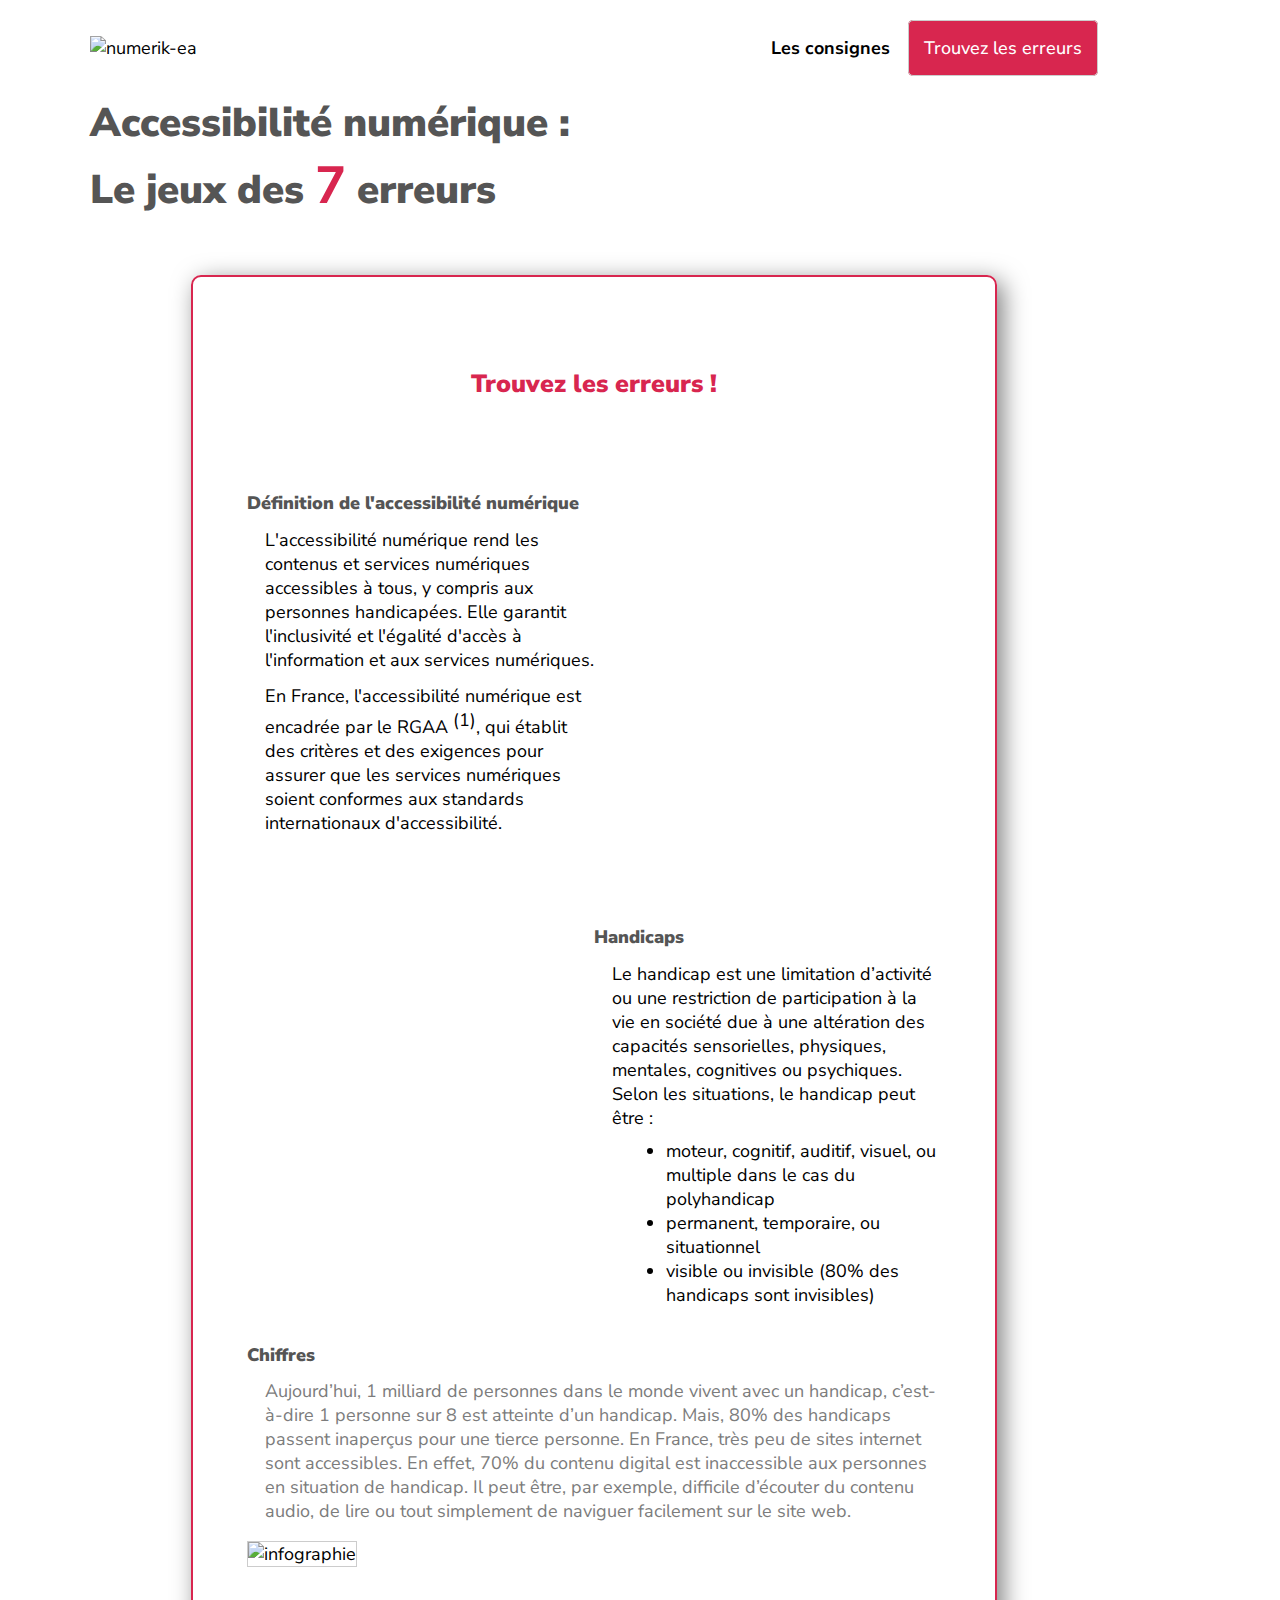
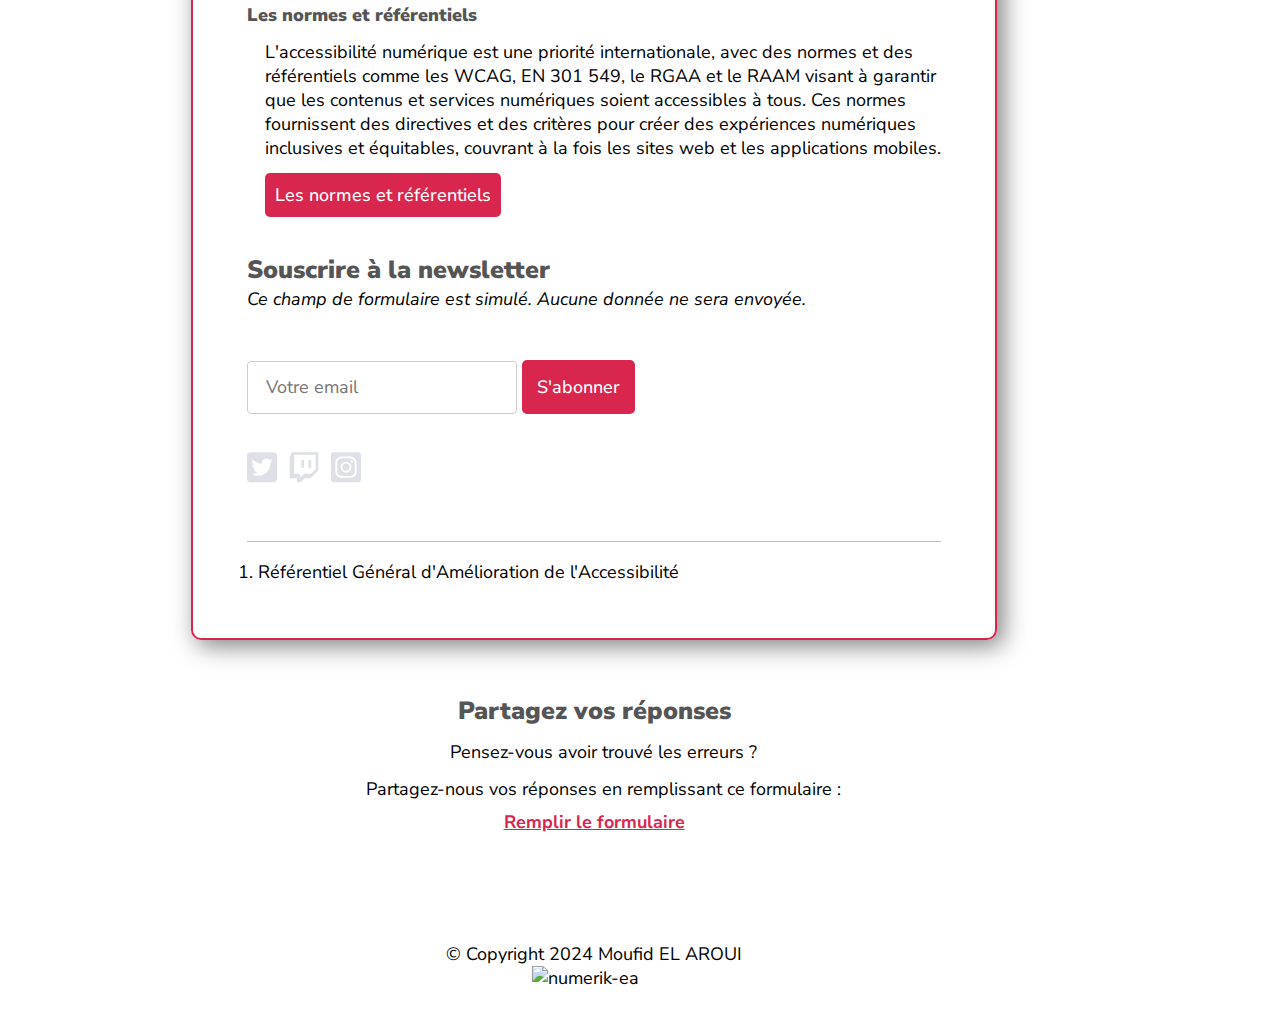
==== 7erreurs.html @ 87d87c97 "on recommence" ====
<!DOCTYPE html>
<html lang="fr">

<head>
    <meta charset="UTF-8">
    <meta http-equiv="X-UA-Compatible" content="IE=edge">
    <meta name="viewport" content="width=device-width, initial-scale=1.0">

    <!-- **********CSS*********** -->
    <link rel="stylesheet" href="./assets/style.css">

    <title>Accessibilité numérique : Trouvez les erreurs</title>
</head>


<!-- ***********BODY*********** -->

<body>

    <!-- ***********HEADER********** -->
    <header class="header" role="banner">

        <div class="header-logo">
            <img class="icon" src="./assets/img/numerik-ea-thumb.jpg" alt="numerik-ea">
        </div>
        <nav class="nav" role="navigation">
            <ul class="ul">
                <li><a href="./index.html">Les consignes</a></li>
                <li><a href="./7erreurs.html">Trouvez les erreurs</a></li>
                

            </ul>
        </nav>
        <button type="button" id="mobile-nav-btn" class="mobile-nav-btn" aria-expanded="false">
            <img src="https://upload.wikimedia.org/wikipedia/commons/b/b2/Hamburger_icon.svg" alt="Menu">
        </button>
    </header>

    <div id="mobile-nav">
        <nav class="nav" role="navigation">
            <ul class="ul Cul">
                <li><a href="./index.html">Les consignes</a></li>
                <li><a href="./7erreurs.html">Trouvez les erreurs</a></li>
                
            </ul>
        </nav>
    </div>

    <main class="main" role="main" id="main">
        <div class="home">
            <h1 class="h1">Accessibilité numérique : <br> Le jeux des <span class="seven">7</span> erreurs</h1>
            
            <div class="errors">
                <h2 class="h2" id="les_erreurs">Trouvez les erreurs !</h2>
                <section class="section">

                    <div class="content">
                        <h3 class="h3">Définition de l'accessibilité numérique</h3>
                        <p class="bullet Cbullet">
                            L'accessibilité numérique rend les contenus et services numériques accessibles à tous, y
                            compris aux personnes handicapées. Elle garantit l'inclusivité et l'égalité d'accès à
                            l'information et aux services numériques.</p>
                        <p class="bullet Cbullet">En France, l'accessibilité numérique est encadrée par le RGAA<a
                                id="note1a"> <sup>(1)</sup></a>,
                            qui établit des critères et des exigences pour assurer que les services numériques soient
                            conformes aux standards internationaux d'accessibilité.</p>
                    </div>
                    <div class="img__container"><img src="/assets/img/ay11-700x510.png" alt="">
                    </div>
                </section>
                <section class="section">
                    <div  class="img__container"><img  src="/assets/img/handicap.jpg" alt="">
                    </div>
                    <div class="content">
                        <h3 class="h3">Handicaps</h3>
                        <p class="bullet Cbullet">Le handicap est une limitation d’activité ou une restriction de
                            participation
                            à la vie
                            en société due à une altération des capacités sensorielles, physiques, mentales, cognitives
                            ou
                            psychiques. Selon les situations, le handicap peut être :</p>

                        <ul class="ul2 Cul2">
                            <li>moteur, cognitif, auditif, visuel, ou multiple dans le cas du polyhandicap</li>
                            <li>permanent, temporaire, ou situationnel</li>
                            <li>visible ou invisible (80% des handicaps sont invisibles)</li>
                        </ul>
                    </div>

                </section>
                <section class="section3">

                    <div class="content">
                        <h3 class="h3">Chiffres</h3>
                        <p class="bullet">Aujourd’hui, 1 milliard de personnes dans le monde vivent avec un
                            handicap,
                            c’est-à-dire 1 personne sur 8 est atteinte d’un handicap. Mais, 80% des handicaps passent
                            inaperçus
                            pour une tierce personne.
                            En France, très peu de sites internet sont accessibles. En effet, 70% du contenu digital est
                            inaccessible aux personnes en situation de handicap. Il peut être, par exemple, difficile
                            d’écouter
                            du contenu audio, de lire ou tout simplement de naviguer facilement sur le site web. </p>

                    </div>
                    <div class="stats">
                        <img id="infography" src="./assets/img/1637050311523_NC.jpg" alt="infographie">
                    </div>
                </section>
                <section class="section3">

                    <div class="content">
                        <h3 class="h3" id="normeref">Les normes et référentiels</h3>
                        <p class="bullet Cbullet">L'accessibilité numérique est une priorité internationale, avec des
                            normes
                            et des référentiels comme les WCAG, EN 301 549, le RGAA et le RAAM visant à garantir que les
                            contenus et services numériques soient accessibles à tous. Ces normes fournissent des
                            directives
                            et des critères pour créer des expériences numériques inclusives et équitables, couvrant à
                            la
                            fois les sites web et les applications mobiles.</p>

                    </div>
                    <div class="x">
                        <button class="modal-toggle">Les normes et référentiels</button>
                        <div class="modal" role="dialog" aria-labelledby="modal__label" aria-modal="true">
                            <div class="modal__body">
                                <div class="modal__close">Fermer</div>

                                <h1 id="modal__label" tabindex="-1">Les normes et référentiels</h1>
                                <p>
                                <ul class="ul2 Cul2">
                                    <li>
                                        <h3 class="h3">WCAG (Web Content Accessibility Guidelines)</h3>
                                        <p class="bullet Cbullet">Les <a
                                                href="https://www.w3.org/WAI/standards-guidelines/wcag/fr">WCAG</a> sont
                                            des
                                            lignes directrices internationales pour l'accessibilité du contenu web,
                                            développées par le W3C (World Wide Web Consortium) à travers l'Initiative
                                            pour
                                            l'accessibilité du web (WAI). </p>
                                    </li>
                                    <li>
                                        <h3 class="h3">EN 301 549</h3>
                                        <p class="bullet Cbullet"><a
                                                href="https://www.google.com/url?sa=t&rct=j&q=&esrc=s&source=web&cd=&ved=2ahUKEwjItPX-kceGAxWGUaQEHS28MygQFnoECBIQAQ&url=https%3A%2F%2Faccessibilite.numerique.gouv.fr%2Fdoc%2Ffr_301549v020102p.pdf&usg=AOvVaw0vow2rZ2_fEWPfgcjVpPuM&opi=89978449">EN
                                                301 549</a> est la norme européenne spécifiant les exigences
                                            fonctionnelles
                                            pour l'accessibilité des produits et services TIC (technologies de
                                            l'information
                                            et de la communication). Cette norme a été élaborée par le CEN, le CENELEC
                                            et
                                            l'ETSI en réponse à une demande de la Commission européenne. Elle est basée
                                            sur
                                            les WCAG et d'autres standards internationaux, et elle couvre un large
                                            éventail
                                            de technologies, y compris les sites web, les applications, les logiciels et
                                            le
                                            matériel.</p>
                                    </li>
                                    <li>
                                        <h3 class="h3">RGAA (Référentiel Général d'Amélioration de l'Accessibilité)</h3>
                                        <p class="bullet Cbullet">Le <a
                                                href="https://accessibilite.numerique.gouv.fr/">RGAA</a> est le
                                            référentiel
                                            français pour l'accessibilité des services numériques. Il vise à rendre les
                                            services de l'État accessibles à tous. Les exigences du RGAA sont alignées
                                            sur
                                            les WCAG 2.1 niveau AA. Il fournit un cadre détaillé pour l'évaluation et
                                            l'amélioration de l'accessibilité des sites web et des applications,
                                            incluant
                                            des critères spécifiques et des tests pour vérifier la conformité.</p>
                                    </li>
                                    <li>
                                        <h3 class="h3">RAAM (Référentiel d'Accessibilité pour les Applications Mobiles)
                                        </h3>
                                        <p class="bullet Cbullet">Le <a
                                                href="https://accessibilite.public.lu/fr/raam1/index.html">RAAM</a> est
                                            un
                                            référentiel spécifiquement conçu pour l'accessibilité des applications
                                            mobiles.
                                            Il s'inspire des WCAG et des meilleures pratiques en matière d'accessibilité
                                            numérique, tout en s'adaptant aux particularités des interfaces mobiles. Le
                                            RAAM
                                            fournit des lignes directrices pour garantir que les applications mobiles
                                            soient
                                            accessibles aux utilisateurs ayant divers handicaps, en tenant compte des
                                            interactions tactiles, de la navigation sur petit écran et des technologies
                                            d'assistance mobiles.</p>
                                    </li>
                                </ul>
                                </p>

                            </div>
                            <div class="modal__overlay"></div>
                        </div>
                    </div>

                </section>

                <section class="section3">


                    <h3 class="h2" id="newsletter">Souscrire à la newsletter</h3>
                    <p><i>Ce champ de formulaire est simulé. Aucune donnée ne sera envoyée.</i></p>
                    <form>
                        <div class="form-group Cform-group">

                            <!-- <label class="label" for="xxx">Votre adresse email (exemple : nom@mail.fr): </label> -->
                            <input type="email" id="xxx" placeholder="Votre email" autocomplete="email">
                            <button type="submit">S'abonner</button>
                        </div>
                    </form>

                    <div class="social Csocial">
                        <ul class="ul">
                            <li><a href="#" title="Visitez notre page Twitter"><svg role="img" aria-label="Visitez notre page Twitter"
                                        xmlns="http://www.w3.org/2000/svg" viewBox="0 0 448 512">
                                        <path
                                            d="M400 32H48C21.5 32 0 53.5 0 80v352c0 26.5 21.5 48 48 48h352c26.5 0 48-21.5 48-48V80c0-26.5-21.5-48-48-48zm-48.9 158.8c.2 2.8.2 5.7.2 8.5 0 86.7-66 186.6-186.6 186.6-37.2 0-71.7-10.8-100.7-29.4 5.3.6 10.4.8 15.8.8 30.7 0 58.9-10.4 81.4-28-28.8-.6-53-19.5-61.3-45.5 10.1 1.5 19.2 1.5 29.6-1.2-30-6.1-52.5-32.5-52.5-64.4v-.8c8.7 4.9 18.9 7.9 29.6 8.3a65.447 65.447 0 0 1-29.2-54.6c0-12.2 3.2-23.4 8.9-33.1 32.3 39.8 80.8 65.8 135.2 68.6-9.3-44.5 24-80.6 64-80.6 18.9 0 35.9 7.9 47.9 20.7 14.8-2.8 29-8.3 41.6-15.8-4.9 15.2-15.2 28-28.8 36.1 13.2-1.4 26-5.1 37.8-10.2-8.9 13.1-20.1 24.7-32.9 34z" />
                                    </svg></a></li>

                            <li><a href="#" title="Visitez notre page Discord"><svg role="img" aria-label="Visitez notre page Discord"
                                        xmlns="http://www.w3.org/2000/svg" viewBox="0 0 448 512">
                                        <path
                                            d="M40.1 32L10 108.9v314.3h107V480h60.2l56.8-56.8h87l117-117V32H40.1zm357.8 254.1L331 353H224l-56.8 56.8V353H76.9V72.1h321v214zM331 149v116.9h-40.1V149H331zm-107 0v116.9h-40.1V149H224z" />
                                    </svg>
                                </a></li>
                            <li><a href="#" title="Visitez notre page Instagram"><svg role="img" aria-label="Visitez notre page Instagram"
                                        xmlns="http://www.w3.org/2000/svg" data-prefix="fab"
                                        data-icon="instagram-square" class="svg-inline--fa fa-instagram-square fa-w-14"
                                        viewBox="0 0 448 512">
                                        <path
                                            d="M224,202.66A53.34,53.34,0,1,0,277.36,256,53.38,53.38,0,0,0,224,202.66Zm124.71-41a54,54,0,0,0-30.41-30.41c-21-8.29-71-6.43-94.3-6.43s-73.25-1.93-94.31,6.43a54,54,0,0,0-30.41,30.41c-8.28,21-6.43,71.05-6.43,94.33S91,329.26,99.32,350.33a54,54,0,0,0,30.41,30.41c21,8.29,71,6.43,94.31,6.43s73.24,1.93,94.3-6.43a54,54,0,0,0,30.41-30.41c8.35-21,6.43-71.05,6.43-94.33S357.1,182.74,348.75,161.67ZM224,338a82,82,0,1,1,82-82A81.9,81.9,0,0,1,224,338Zm85.38-148.3a19.14,19.14,0,1,1,19.13-19.14A19.1,19.1,0,0,1,309.42,189.74ZM400,32H48A48,48,0,0,0,0,80V432a48,48,0,0,0,48,48H400a48,48,0,0,0,48-48V80A48,48,0,0,0,400,32ZM382.88,322c-1.29,25.63-7.14,48.34-25.85,67s-41.4,24.63-67,25.85c-26.41,1.49-105.59,1.49-132,0-25.63-1.29-48.26-7.15-67-25.85s-24.63-41.42-25.85-67c-1.49-26.42-1.49-105.61,0-132,1.29-25.63,7.07-48.34,25.85-67s41.47-24.56,67-25.78c26.41-1.49,105.59-1.49,132,0,25.63,1.29,48.33,7.15,67,25.85s24.63,41.42,25.85,67.05C384.37,216.44,384.37,295.56,382.88,322Z" />
                                    </svg></a></li>
                        </ul>
                    </div>
                </section>
                <div class="notebdp">
                    <h2 class="visually-hidden" id="footnote-label">Notes de bas de page</h2>
                    <ol>
                        <li id="note1">Référentiel Général d'Amélioration de l'Accessibilité </li>
                    </ol>
                </div>
            </div>
            <div class="form-link">
                <h2 id="partage" class="h2">Partagez vos réponses</h2>
                <p class="bullet Cbullet">Pensez-vous avoir trouvé les erreurs ?</p>
                    <p class="bullet Cbullet">Partagez-nous vos réponses en
                        remplissant ce formulaire :</p>
                <a href="https://forms.office.com/e/sPe1nmPniE" target="_blank">Remplir le formulaire</a>
            </div>
        </div>
    </main>
    <footer class="footer" role="contentinfo">

        <div class="iconcopy">
            <p class="copyright Ccopyright">© Copyright 2024 Moufid EL AROUI</p>
            <img class="icon" src="./assets/img/numerik-ea-thumb.jpg" alt="numerik-ea">

            <!-- <a href="https://www.numerik-ea.fr/" class="numerikea" aria-label="Visiter le site numerikea"><img
                        src="./assets/img/téléchargement.png" alt="numerikea"></a> -->
        </div>
    </footer>

    <!-- **********JAVASCRIPT*********** -->
    <script src="./assets/main.js"></script>
</body>

</html>
---- assets/style.css ----
@import url("https://fonts.googleapis.com/css2?family=Nunito+Sans:wght@200;300;400;600;700;800&display=swap");
* {
  margin: 0;
  padding: 0;
  font-family: "Nunito Sans", sans-serif;
  box-sizing: border-box;
  font-size: 18px;
}

body {
  background-color: #ffffff;
  color: black;
  width: 90%;
  margin: 1rem 2rem 2rem 1rem;
  /* counter-reset: footnotes; */
}
body .sr-only {
  border: 0 !important;
  clip: rect(1px, 1px, 1px, 1px) !important;
  -webkit-clip-path: inset(50%) !important;
  clip-path: inset(50%) !important;
  height: 1px !important;
  overflow: hidden !important;
  padding: 0 !important;
  position: absolute !important;
  width: 1px !important;
  white-space: nowrap !important;
}

body .header {
  display: flex;
  justify-content: space-between;
  align-items: center;
  margin-top: 2rem;
  margin-bottom: 2rem;
}
body .header .nav {
  display: none;
}
.icon {
  max-width: 10rem;
  max-height: 10rem;
  margin-right: 1rem;
}

body #mobile-nav-btn {
  background: none;
  border: none;
}

body #mobile-nav {
  background-color: #d8264f;
  color: white;
  margin: Opx auto;
  display: none;
  margin-bottom: 1rem;
}
body #mobile-nav .nav {
  width: 100%;
  padding: 20px 0px;
}
body #mobile-nav .nav .ul {
  list-style-type: none;
  display: flex;
  flex-direction: column;
  align-items: flex-start;
  justify-content: center;
  row-gap: 5px;
}
body #mobile-nav .nav .ul li {
  width: 100%;
  padding: 10px;
}
body #mobile-nav .nav .ul li a {
  display: block;
  text-decoration: none;
  color: #fff;
  font-weight: 700;
  text-align: center;
}
body #mobile-nav .nav .ul li a:hover {
  color: black;
}
body #mobile-nav.active {
  display: block;
}
body .mobile-nav-btn {
  cursor: pointer;
  margin-left: 2rem;
}
body .home .section {
  margin-top: 3rem;
}

.seven {
  font-weight: bold;
  font-size: 130%;
  color: #d8264f;
}
.motivation {
  margin-top: 20px;
  font-size: 1.1em;
  font-weight: bold;
  color: #333;
}

p a[title^="Aller à la note de bas de page"] {
  /* counter-increment: footnotes;  */
  text-decoration: none;
  color: inherit;
  cursor: pointer;
  /* outline: none; 2 */
}

li a[title^="Aller à la note de bas de page"] {
  /* counter-increment: footnotes;  */
  text-decoration: none;
  color: inherit;
  cursor: pointer;
  /* outline: none;*/
}

p a[title^="Aller à la note de bas de page"] sup {
  vertical-align: super;
  font-size: 0.6em;
  font-weight: bold;
  margin-left: 2px;
  color: inherit;
}

li a[title^="Aller à la note de bas de page"] sup {
  vertical-align: super;
  font-size: 0.6em;
  font-weight: bold;
  margin-left: 2px;
  color: inherit;
}

.errors {
  max-width: 80%;
  border: #d8264f solid 2px;
  padding : 1rem;
  margin-right: auto;
  margin-left: auto;
  margin-top: 3rem;
  margin-bottom: 3rem;
  border-radius: 10px;
  box-shadow: 6px 6px 25px rgba(0, 0, 0, 0.5);
}

#les_erreurs{
  color: #d8264f;
}


.notebdp {
  margin-top: 50px;
  border-top: 1px solid silver;
  font-size: 0.8em;
}

.notebdp ol {
  margin-top: 1rem;
  margin-left: 0.6rem;
}

.visually-hidden {
  position: absolute;
  clip: rect(0 0 0 0);
  visibility: hidden;
  opacity: 0;
}

.kbd {
  background-color: #eee;
  border: 1px solid #b4b4b4;
  border-radius: 3px;
  box-shadow: 0 1px 0 #fff, 0 0 0 2px #ddd inset;
  color: #333;
  display: inline-block;
  font-size: 0.85em;
  font-weight: 700;
  line-height: 1;
  padding: 2px 4px;
  white-space: nowrap;
}
.button-container {
  margin-top: 0.7rem;
  margin-left: 1rem;
}
.button-container button {
  background-color: #d8264f;
  color: white;
  border: none;
  border-radius: 5px;
  padding: 0.5rem 1.2rem;
  margin: 0.2rem;
  font-size: 1em;
  font-weight: bold;
  cursor: pointer;
  transition: background-color 0.3s, transform 0.3s;
  box-shadow: 0 4px 6px rgba(0, 0, 0, 0.1);
}

.section .img__container img {
  width: 40%;
  max-width: 100%;
  height: auto;
}

.section .img__container {
  display: none;
}

p.bullet {
  margin-top: 0.7rem;
  margin-left: 1rem;
  color: #7c7c7c;
  /* text-align: justify; */
  /* font-size: 0.9rem; */
}



p.Cbullet {
  color: black;
}


.ul2 {
  margin-top: 0.5rem;
  margin-left: 4rem;
  /* font-size: 0.9rem; */
  color: #7c7c7c;
}

.Cul2 {
  color: black;
}

body .home .h1 {
  font-size: 40px;
  color: #555555;
  font-weight: 900;
  margin-bottom: 0.7rem;
}

body .home .h2 {
  font-size: 25px;
  color: #555555;
  font-weight: 900;
  margin-top: 2rem;
}

body .home .h3 {
  margin-top: 2rem;
  font-weight: 900;
  color: #555555;
}

body .home .stats img {
  width: 100%;
  margin-top: 1rem;
  border: 1px solid #cccccc;
}



body .home form .form-group {
  margin-top: 2rem;
}

body .home form .form-group .label {
  color: black;
}

body .home form .form-group input {
  background: #ffffff;
  padding: 0.75rem 1rem; /* Ajout de padding pour une meilleure ergonomie */
  width: 100%; /* Assure que l'input prend toute la largeur disponible */
  max-width: 15rem; /* Empêche l'input de dépasser la largeur de son conteneur */
  border: 1px solid #ccc; /* Utilisation d'une couleur de bordure plus douce */
  border-radius: 4px;
  box-sizing: border-box; /* Assure que padding et border sont inclus dans la largeur totale */
  margin-top: 0.75rem; /* Espace entre les éléments */
  transition: border-color 0.3s;
}

body .home form .form-group button {
  background: #d8264f;
  color: #ffffff;
  padding: 15px;
  border: 0;
  border-radius: 5px;
  font-weight: 500;
  font-size: 1rem;
  outline: none;
  cursor: pointer;
  /* margin-top: 0.75rem; */
}

body .home form .Cform-group button {
  background: #d8264f;
  margin-top: 0.6rem;
}

body .home .social {
  margin-top: 2rem;
  display: flex;
  flex-direction: column;
  row-gap: 15px;
}
body .home .social .ul {
  list-style-type: none;
  display: flex;
  -moz-column-gap: 12px;
  column-gap: 12px;
  justify-content: left;
}
body .home .social .ul li a svg {
  width: 30px;
  fill: #dedfe7;
}
/* body .home .Csocial .ul li a svg {
  fill: black; */
/* } */

body .footer {
  /* text-align: center; */
  margin-top: 2rem;
  padding-top: 2rem;
  /* border-top: 1px solid silver; */
  font-size: 0.8em;
}

.footer p {
  text-align: center;
}

body .footer ol {
  padding-left: 20px;
}

.iconcopy {
  text-align: center;
}

body .footer .copyright {
  margin-top: 2rem;
  color: #7c7c7c;
}

.footer .icon {
  max-width: 8rem;
}

body .footer .Ccopyright {
  color: black;
}

@media only screen and (min-width: 959px) {
  body {
    padding-left: 2rem;
    padding-right: 2rem;
  }

  body .header .nav {
    display: block;
  }
  body .header .nav .ul {
    list-style-type: none;
    display: flex;
    align-items: center;
    -moz-column-gap: 18px;
    column-gap: 18px;
  }

  body .header .nav .ul li a {
    text-decoration: none;
    color: black;
    font-weight: 700;
  }

  body .header .nav .ul li:last-of-type a {
    background: #d8264f;
    color: #ffffff;
    padding: 15px;
    border: 1px solid #cccccc;
    border-radius: 5px;
    font-weight: 500;
    font-size: 1rem;
  }

  body .header .header-logo .icon {
    max-width: 9rem;
    max-height: 9rem;
  }

  body .home .section .stats img {
    max-width: 30rem;
  }

  body .mobile-nav-btn {
    display: none;
  }

  .section {
    display: grid;
    grid-template-columns: repeat(2, 1fr);
  }

  .section .img__container {
    display: flex;
    justify-content: center;
    /* align-items: center; */
    margin-top: auto;
    margin-bottom: auto;
  }

  .section .img__container img {
    max-width: 15rem;
    max-height: 15rem;
  }

  .errors {
    padding: 3rem;
  }

  
}
@media only screen and (min-width: 1024px) {
  body {
    padding-left: 4rem;
    padding-right: 4rem;
  }
}

.section2 {
  padding-top: 2rem;
  display: flex;
  justify-content: center;
  align-items: center;
}



.capture {
  margin-top: 1rem;
  margin-left: 1rem;
  margin-right: 1rem;
}
.capture img {
  width: 100%;
  max-width: -moz-max-content;
  max-width: max-content;
  border: 1px solid black;
}

/* Style pour les balises <code> */
code {
  font-family: "Courier New", monospace;
  /* font-size: 14px; */
  background-color: #f4f4f4;
  padding: 2px 4px;
  border: 1px solid #ccc;
  border-radius: 4px;
  color: #333;
  display: inline-block;
}

.modal {
  position: relative;
 }

.modal__body {
  background-color: #fff;
  max-width: 60%;
  border-radius: 4px;
  display: none;
  left: 50%;
  margin-left: auto;
  margin-right: auto;
  padding: 20px;
  position: fixed;
  top: 50%;
  transform: translate(-50%, -50%);
  width: 90%; /* Ajustez la largeur pour les petits écrans */
  z-index: 10;
  max-height: 80%; /* Limitez la hauteur pour éviter les dépassements */
  overflow-y: auto; /* Ajoutez un défilement si le contenu dépasse la hauteur maximale */
}

/* .modal__body .ul2{
  margin-left: 1rem;
} */

.modal__overlay {
  background-color: rgba(0, 0, 0, 0.5);
  display: none;
  left: 0;
  position: fixed;
  height: 100%;
  margin: 0;
  padding: 0;
  top: 0;
  width: 100%;
  z-index: 5;
  overflow: hidden;
}

.modal h1 {
  margin-top: 0;
}

.modal__close {
  float: right;
  background: #d8264f;
  color: #ffffff;
  padding: 10px;
  border: 0;
  border-radius: 5px;
  font-weight: 500;
  font-size: 1rem;
  margin-top: 0.75rem;
}

.modal-toggle {
  background: #d8264f;
  color: #ffffff;
  padding: 10px;
  border: 0;
  border-radius: 5px;
  font-weight: 500;
  font-size: 1rem;
  margin-top: 0.75rem;
  margin-left: 1rem;
}

@media (max-width: 768px) {
  .modal__body {
    width: 90%; /* Ajustez la largeur pour les petits écrans */
    padding: 10px; /* Réduisez le padding pour plus de place */
  }

  .modal__close {
    font-size: 0.875rem; /* Ajustez la taille du texte */
    padding: 8px; /* Réduisez le padding du bouton */
  }

  .modal-toggle {
    font-size: 0.875rem; /* Ajustez la taille du texte */
    padding: 8px; /* Réduisez le padding du bouton */
  }
}

#les_erreurs {
  text-align: center;
}

.form-link {
  margin-top: 1rem;
  text-align: center;
}

.form-link p {
  margin-bottom: 0.5rem;
}

.form-link a {
  color: #d8264f;
  text-decoration: underline;
  font-weight: bold;
}

.form-link a:hover {
  color: #a81a3f;
}

.img__info {
  max-width: 100%;
 
  margin-top: 1rem;
  
  height: auto;
  margin-left: 1rem;
  border: 1px solid #cccccc;
}

#infography {
  max-width: 40rem;
  max-height: 40rem;
}

figure{
  margin-bottom: 2rem;
}

figcaption {
  margin-left: 1rem;
  font-size: 0.7rem;
  font-style: italic;
}
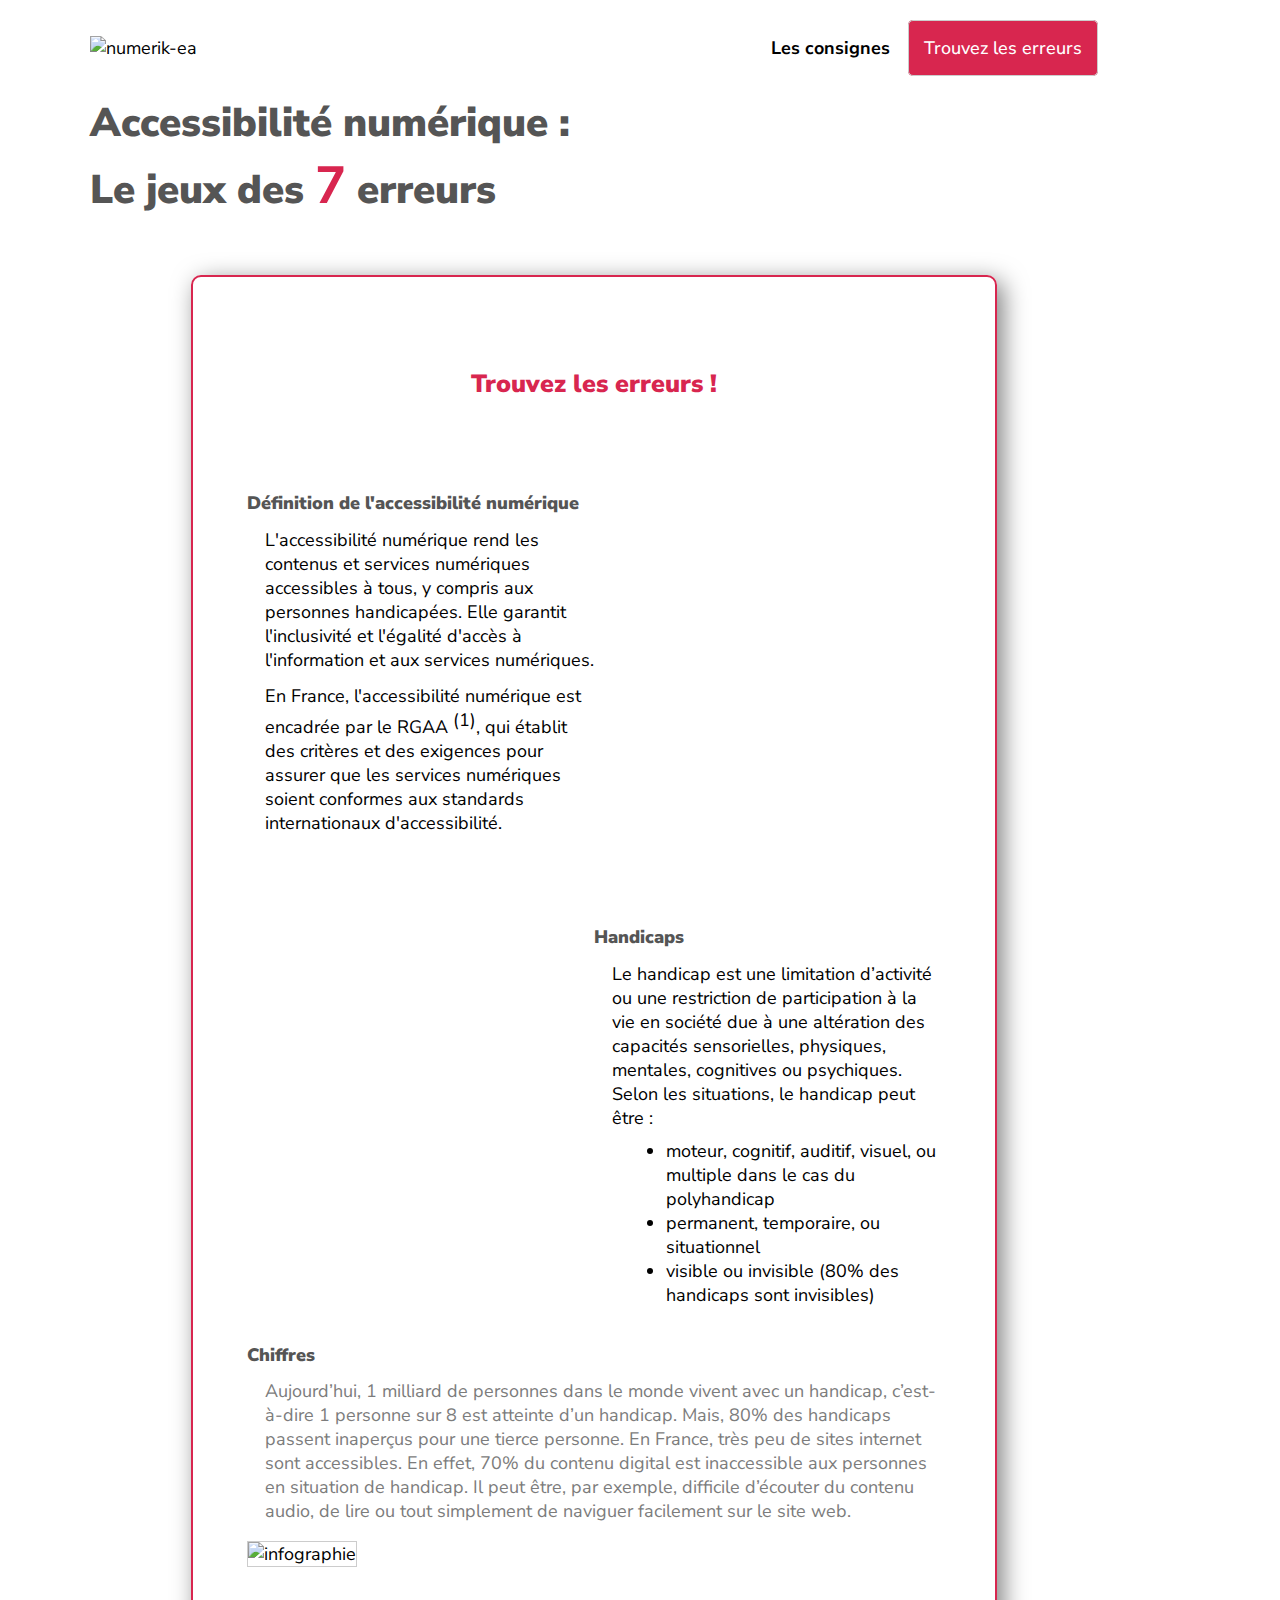
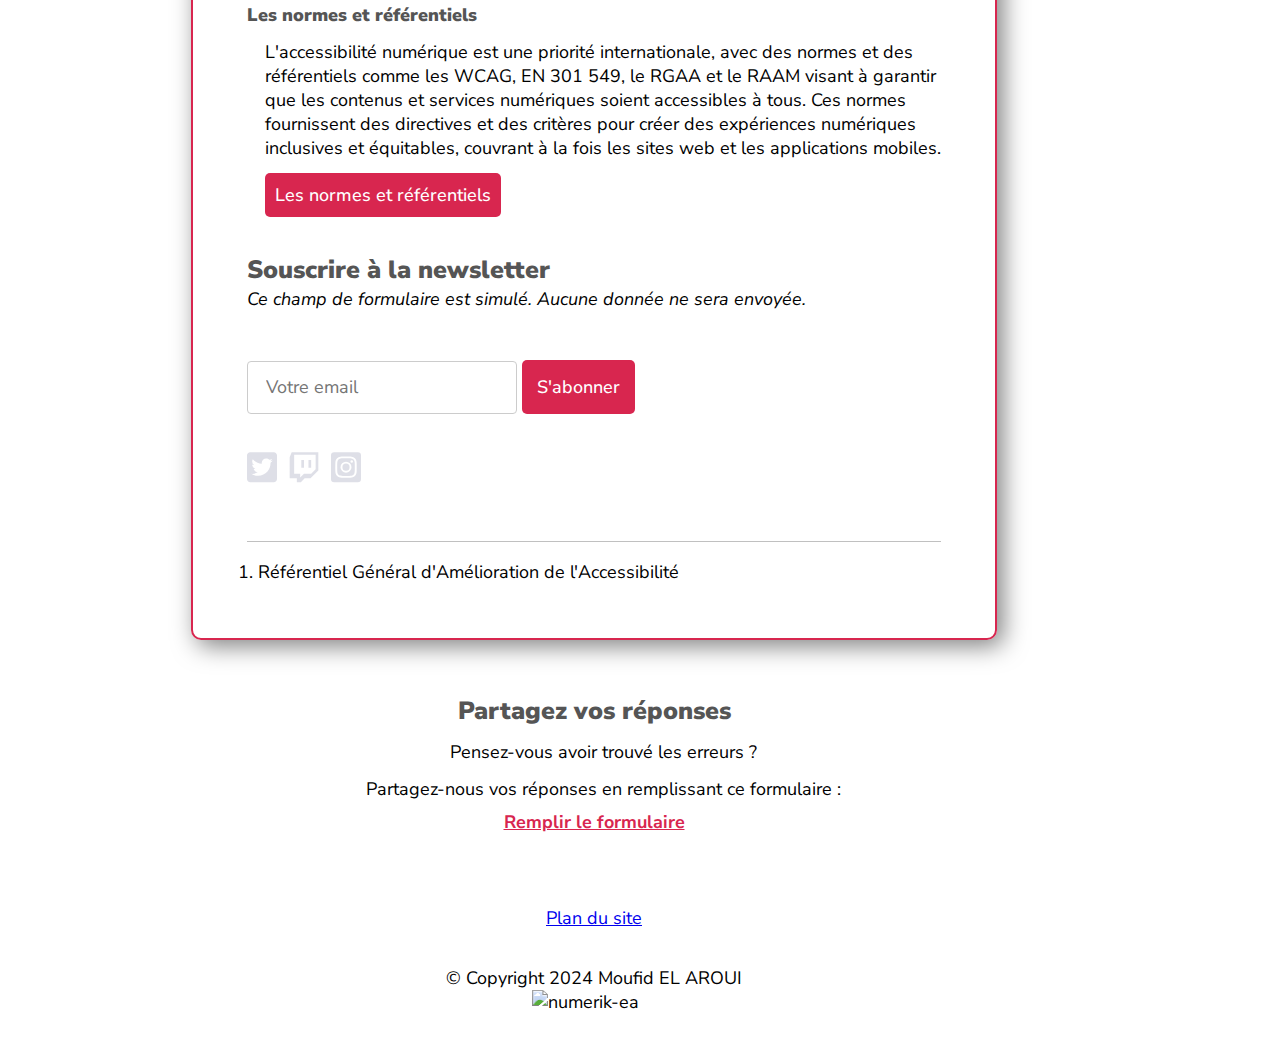
==== commit 3d95f05b: "pds" ====
--- a/7erreurs.html
+++ b/7erreurs.html
@@ -16,7 +16,13 @@
 <!-- ***********BODY*********** -->
 
 <body>
-
+    <div class="skiplink">
+        <div class="nav nav--skip-links">
+            <ul class="nav__tier nav__tier--1">
+                <li class="nav__item hide-text"><a class="nav__item" href="#main">Aller au contenu</a></li>
+            </ul>
+        </div>
+    </div>
     <!-- ***********HEADER********** -->
     <header class="header" role="banner">
 
@@ -253,7 +259,7 @@
         </div>
     </main>
     <footer class="footer" role="contentinfo">
-
+        <p><a href="./PlanDuSite.html">Plan du site</a></p>
         <div class="iconcopy">
             <p class="copyright Ccopyright">© Copyright 2024 Moufid EL AROUI</p>
             <img class="icon" src="./assets/img/numerik-ea-thumb.jpg" alt="numerik-ea">
--- a/assets/style.css
+++ b/assets/style.css
@@ -92,6 +92,34 @@
   margin-top: 3rem;
 }
 
+body .skiplink .nav__tier--1 {
+  list-style: none;
+}
+body .skiplink a:focus {
+  background-color: black;
+  color: white;
+  outline: 3px solid black;
+}
+body .skiplink .hide-text a {
+  position: absolute;
+  overflow: hidden;
+  clip: rect(0 0 0 0);
+  height: 1px;
+  width: 1px;
+  margin: -1px;
+  padding: 0;
+  border: 0;
+}
+body .skiplink .hide-text a:focus {
+  position: relative;
+  overflow: visible;
+  clip: auto;
+  height: auto;
+  width: 100%;
+  margin: 0;
+  padding: 0;
+  border: 0;
+}
 .seven {
   font-weight: bold;
   font-size: 130%;
@@ -426,6 +454,10 @@
     padding: 3rem;
   }
 
+  .plan_du_site {
+    margin-top: 2rem;
+    margin-left: 3rem;
+  }
   
 }
 @media only screen and (min-width: 1024px) {
@@ -597,6 +629,7 @@
 
 figcaption {
   margin-left: 1rem;
-  font-size: 0.7rem;
+  font-size: 0.9rem;
+  font-weight: 600;
   font-style: italic;
 }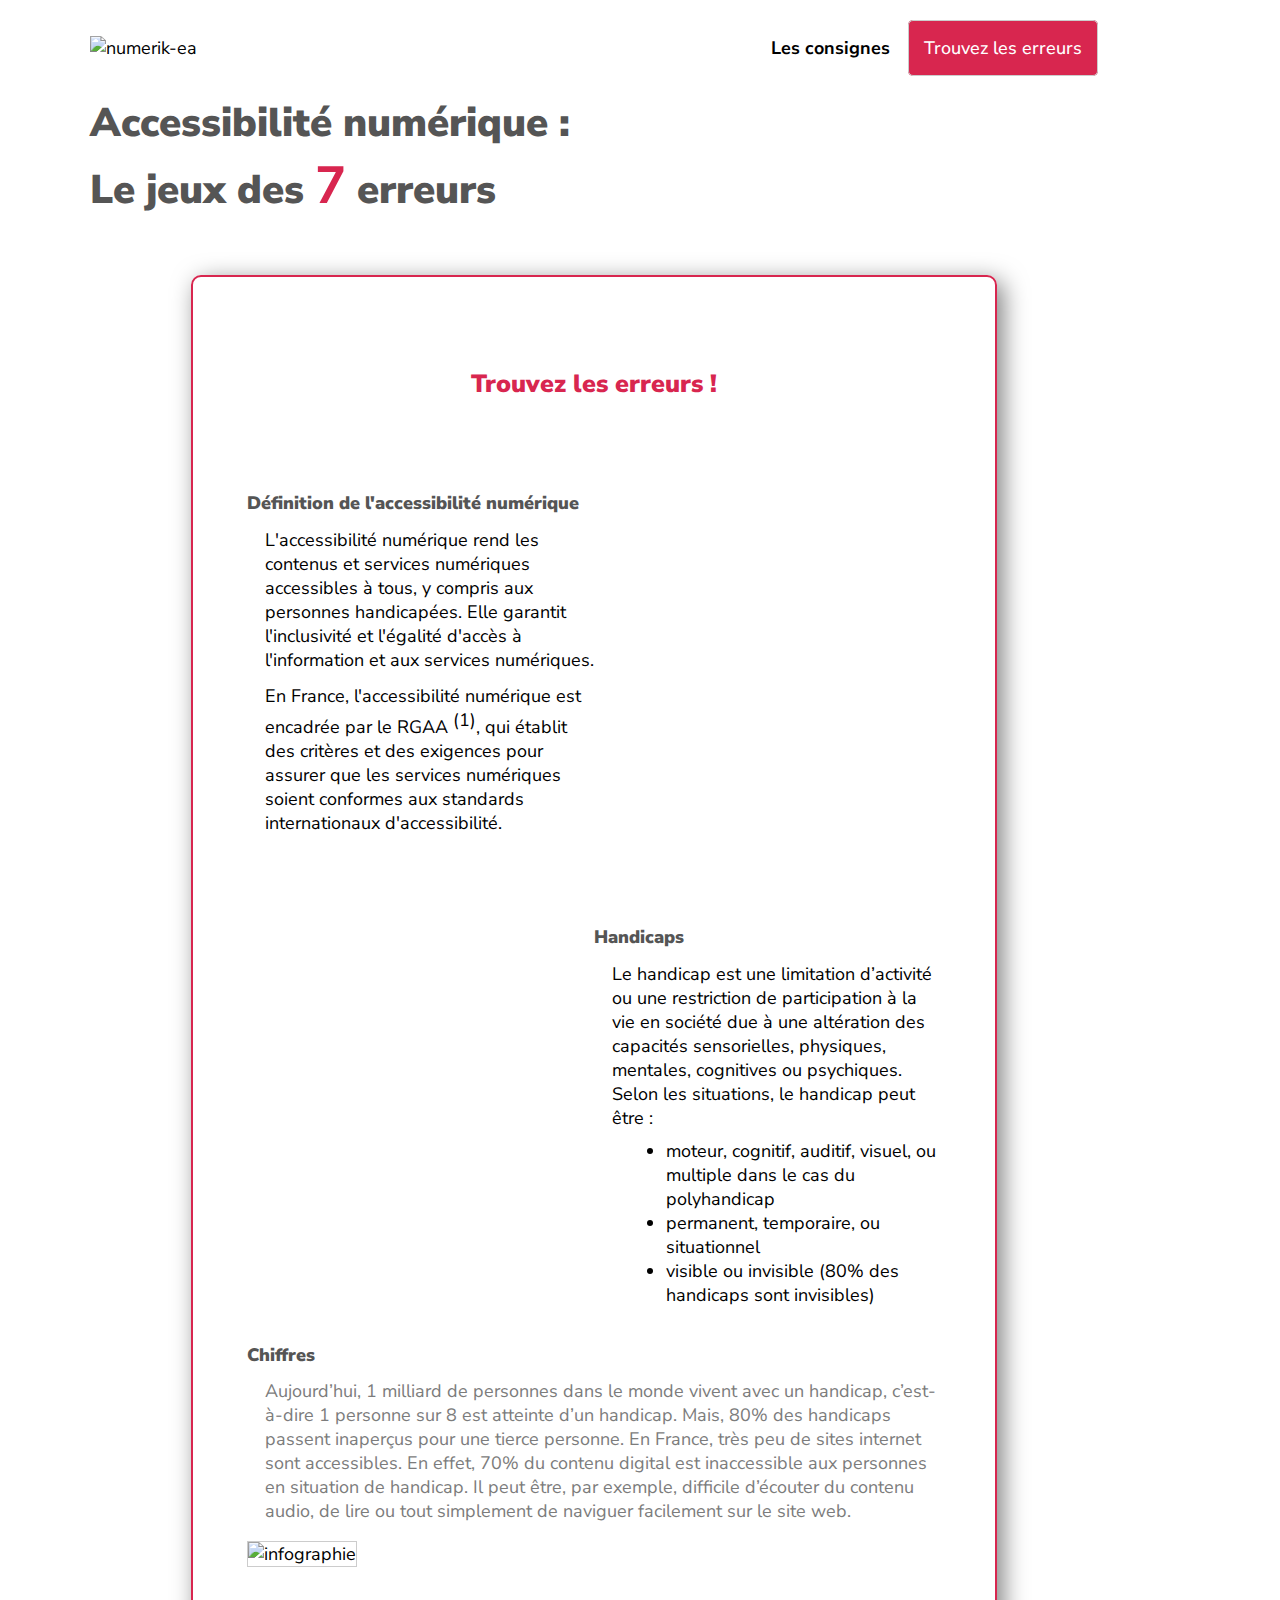
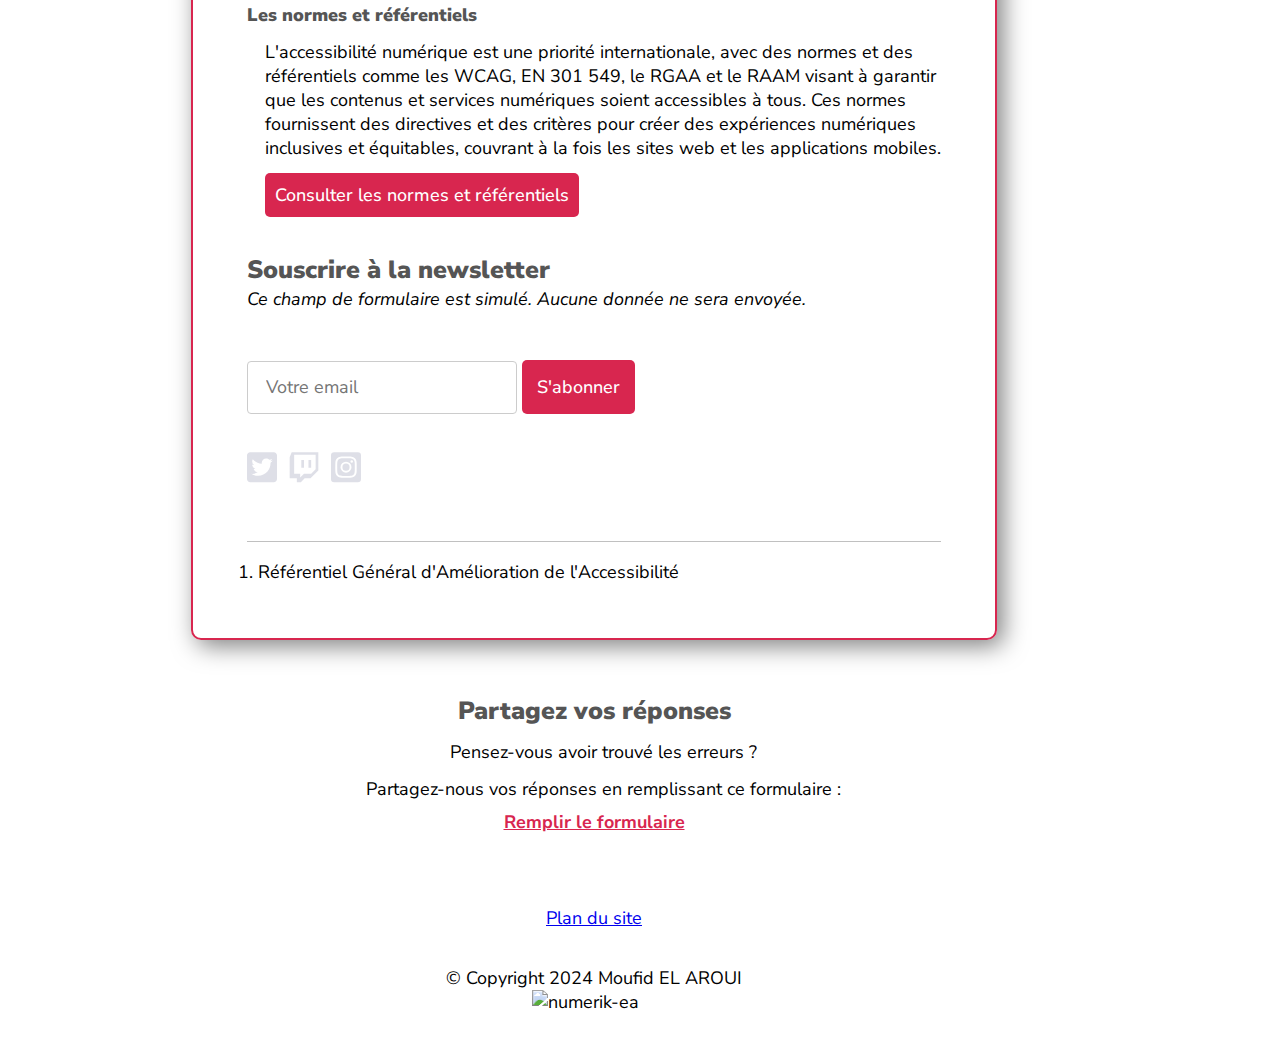
==== commit fa5b3972: "button" ====
--- a/7erreurs.html
+++ b/7erreurs.html
@@ -128,7 +128,7 @@
 
                     </div>
                     <div class="x">
-                        <button class="modal-toggle">Les normes et référentiels</button>
+                        <button class="modal-toggle">Consulter les normes et référentiels</button>
                         <div class="modal" role="dialog" aria-labelledby="modal__label" aria-modal="true">
                             <div class="modal__body">
                                 <div class="modal__close">Fermer</div>
